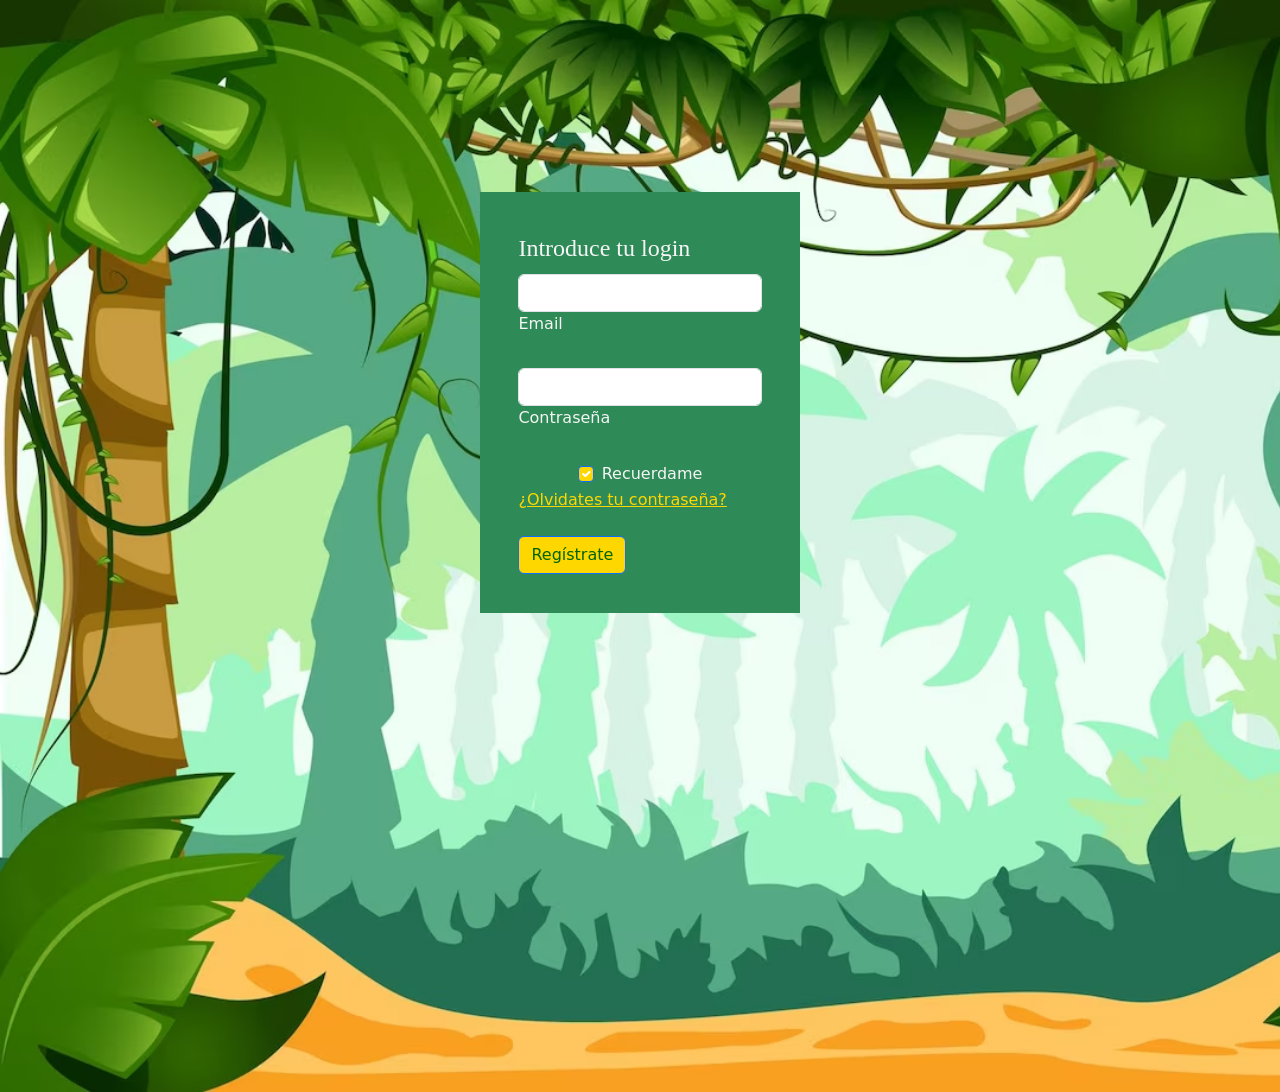
==== login.html @ 12dd4091 "Login actualizado" ====
<!doctype html>
<html lang="en">
  <head>
    <meta charset="utf-8">
    <meta name="viewport" content="width=device-width, initial-scale=1">
    <title>Bootstrap demo</title>
    <link href="https://cdn.jsdelivr.net/npm/bootstrap@5.3.2/dist/css/bootstrap.min.css" rel="stylesheet" integrity="sha384-T3c6CoIi6uLrA9TneNEoa7RxnatzjcDSCmG1MXxSR1GAsXEV/Dwwykc2MPK8M2HN" crossorigin="anonymous">
    <link rel="stylesheet" href="login.css">
  </head>
  <body class="vh-100">
    
    <div class="container-md w-25"
        <fieldset><legend>Introduce tu login</legend>
            <form>
                <!-- Email input -->
                <div class="form-outline mb-4">
                <input type="email" id="form1Example1" class="form-control" required/>
                <label class="form-label" for="form1Example1">Email</label>
                </div>
            
                <!-- Password input -->
                <div class="form-outline mb-4">
                <input type="password" id="form1Example2" class="form-control" required />
                <label class="form-label" for="form1Example2">Contraseña</label>
                </div>
            
                <!-- 2 column grid layout for inline styling -->
                <div class="row mb-4">
                <div class="col d-flex justify-content-center">
                    <!-- Checkbox -->
                    <div class="form-check">
                        <input class="form-check-input" type="checkbox" value="" id="form1Example3" checked />
                        <label class="form-check-label" for="form1Example3"> Recuerdame </label>
                    </div>
                </div>
            
                <div class="col">
                    <!-- Simple link -->
                    <a href="forgot.html">¿Olvidates tu contraseña?</a>
                </div>
                </div>
            
                <!-- Submit button -->
                <button type="submit" id="boton" class="btn btn-primary btn-block">Regístrate</button>
            </form>
        </fieldset>
    </div>


    <script src="https://cdn.jsdelivr.net/npm/bootstrap@5.3.2/dist/js/bootstrap.bundle.min.js" integrity="sha384-C6RzsynM9kWDrMNeT87bh95OGNyZPhcTNXj1NW7RuBCsyN/o0jlpcV8Qyq46cDfL" crossorigin="anonymous"></script>
  </body>
</html>
---- login.css ----
body{
    background-image:url("./selva4.avif");
    background-size: cover;
    background-repeat: no-repeat;
}

.container-md{
    margin-top: 15%;
    background-color:seagreen;
    padding: 3%;

}

.container-md legend 
{
    font-family: Tahoma;
    color: whitesmoke;
}

.form-outline label
{
    color:whitesmoke;
}

.form-check-label{
    color:whitesmoke;
}

.btn{
    color:yellow;
}

#form1Example3
{
    background-color: gold;
    
}

a{
    color:gold;
}
#boton{
    background-color: gold;
    color:darkgreen;

}
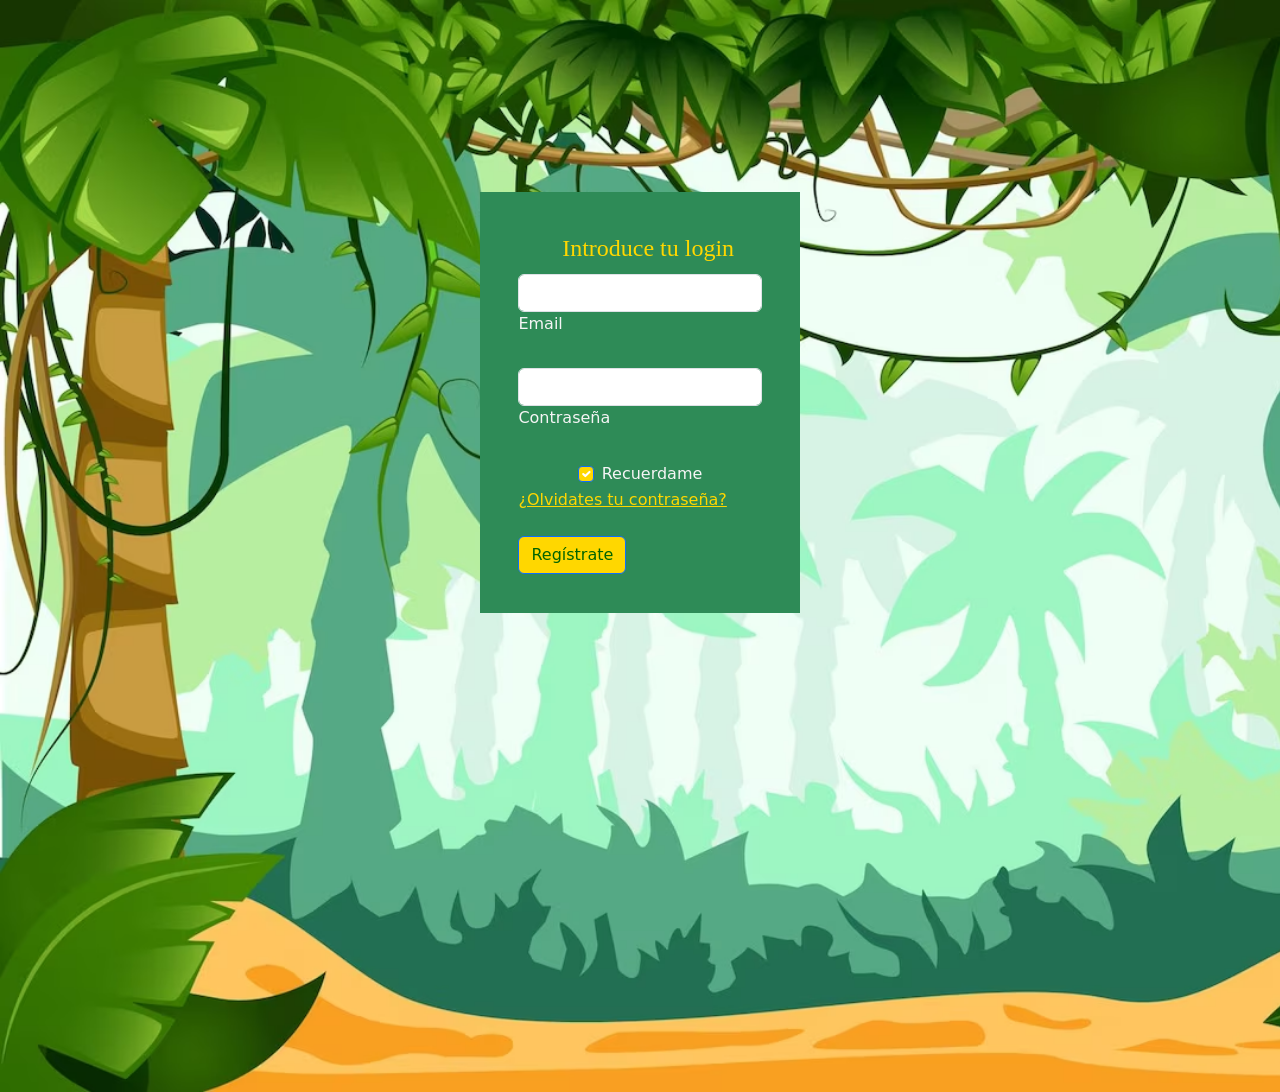
==== commit dd8c2ee2: "Actualización 2" ====
--- a/login.html
+++ b/login.html
@@ -10,7 +10,7 @@
   <body class="vh-100">
     
     <div class="container-md w-25"
-        <fieldset><legend>Introduce tu login</legend>
+        <fieldset><legend class="introduce">Introduce tu login</legend>
             <form>
                 <!-- Email input -->
                 <div class="form-outline mb-4">
--- a/login.css
+++ b/login.css
@@ -3,6 +3,7 @@
     background-size: cover;
     background-repeat: no-repeat;
 }
+
 
 .container-md{
     margin-top: 15%;
@@ -14,7 +15,17 @@
 .container-md legend 
 {
     font-family: Tahoma;
-    color: whitesmoke;
+    color: gold;
+    padding-left: 18%;
+    
+}
+
+.container-md .vaya{
+    font-size: 150%;
+}
+
+.container-md span{
+    color:whitesmoke;
 }
 
 .form-outline label
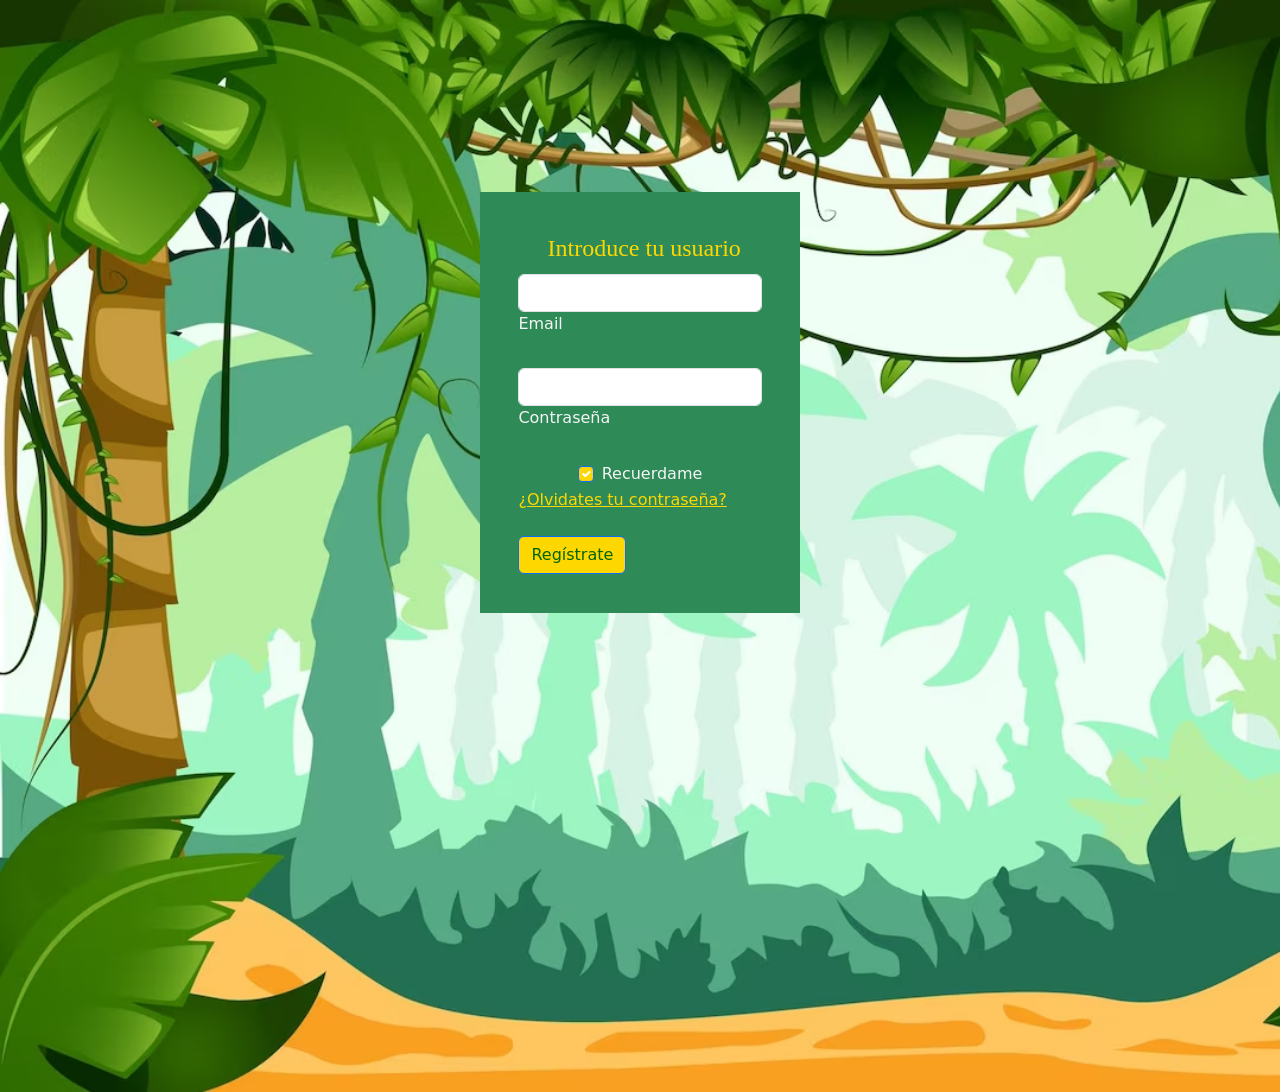
==== commit 778233e2: "actualización 3" ====
--- a/login.html
+++ b/login.html
@@ -10,7 +10,7 @@
   <body class="vh-100">
     
     <div class="container-md w-25"
-        <fieldset><legend class="introduce">Introduce tu login</legend>
+        <fieldset><legend class="introduce">Introduce tu usuario</legend>
             <form>
                 <!-- Email input -->
                 <div class="form-outline mb-4">
--- a/login.css
+++ b/login.css
@@ -16,7 +16,7 @@
 {
     font-family: Tahoma;
     color: gold;
-    padding-left: 18%;
+    padding-left: 12%;
     
 }
 
